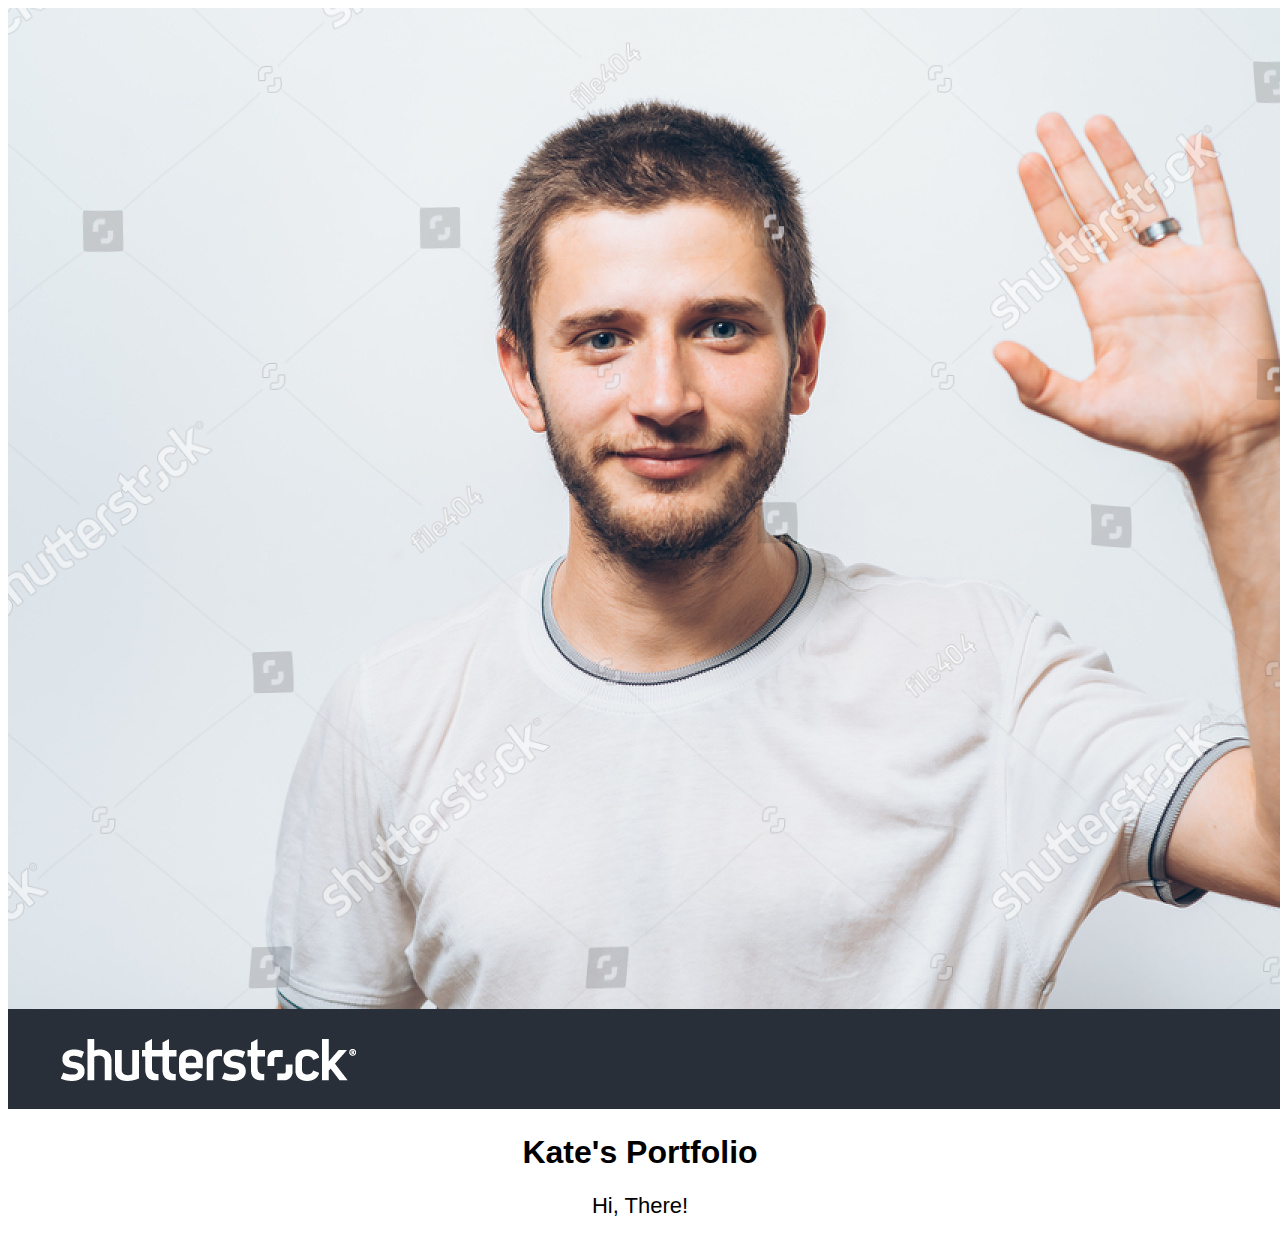
==== unit_3/index.html @ 3ac4cce3 "Update index.html" ====
<!DOCTYPE html>
<html>
<head>
   <title>Kate's Portfolio</title>
   <link rel="stylesheet" type="text/css" href="css/style.css">
</head>
<body>
	<img src="images/01.jpg" alt="Hi There" title="Hi image">
   <h1>Kate's Portfolio</h1>
   <p>Hi, There!</p>
</body>
</html>
---- unit_3/css/style.css ----
body {
  text-align: Center;
  background: url("images/01.jpg");
  background-size: cover;
  color: #000;
  font-family: Helvetica;
}
hr {
  width: 200px;
}
p {
  font-size: 22px;
}
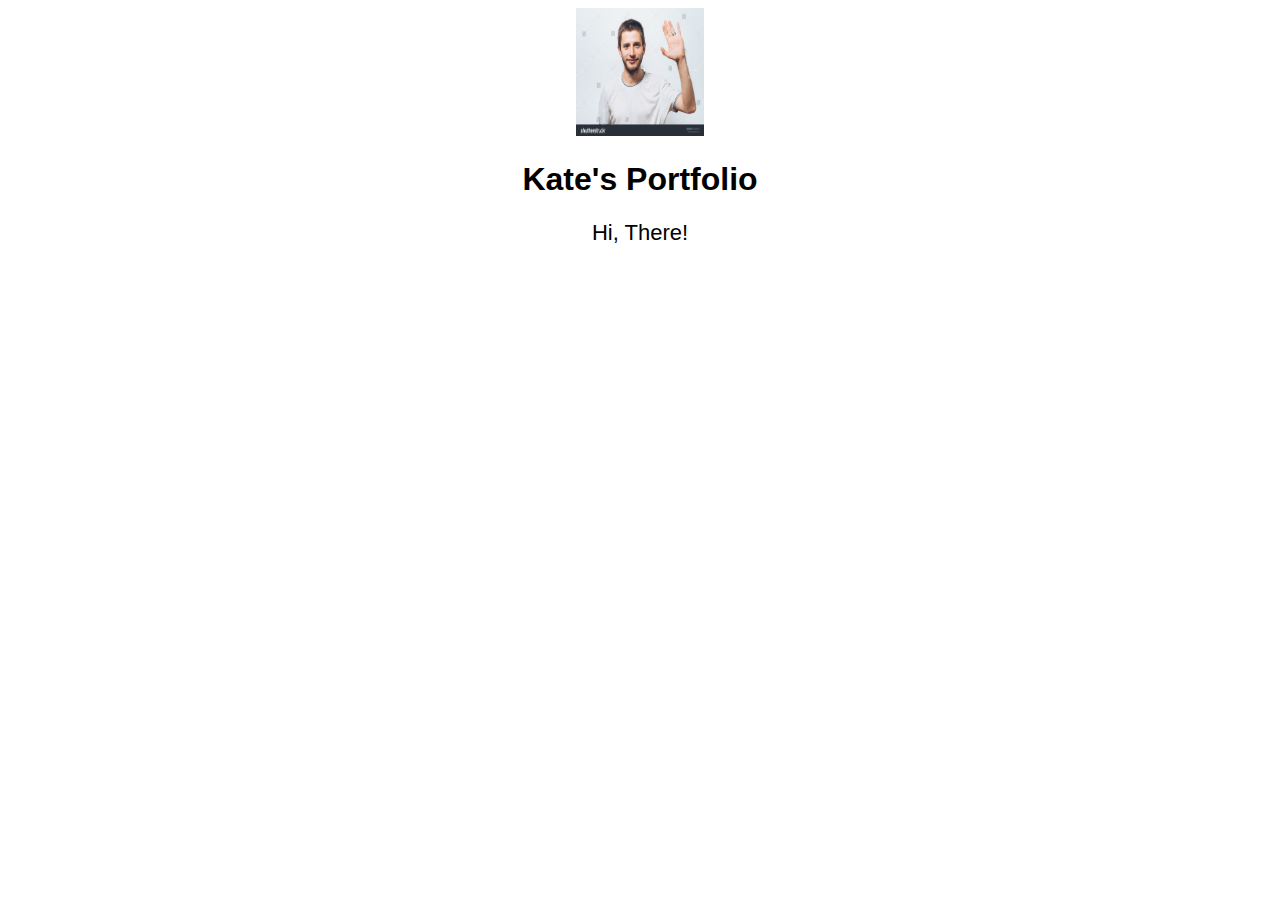
==== commit 1beb38c7: "sync" ====
--- a/unit_3/index.html
+++ b/unit_3/index.html
@@ -5,7 +5,7 @@
    <link rel="stylesheet" type="text/css" href="css/style.css">
 </head>
 <body>
-	<img src="images/01.jpg" alt="Hi There" title="Hi image">
+	<img src="images/01.jpg" alt="Hi There" title="Hi image" width="128" height="128">
    <h1>Kate's Portfolio</h1>
    <p>Hi, There!</p>
 </body>
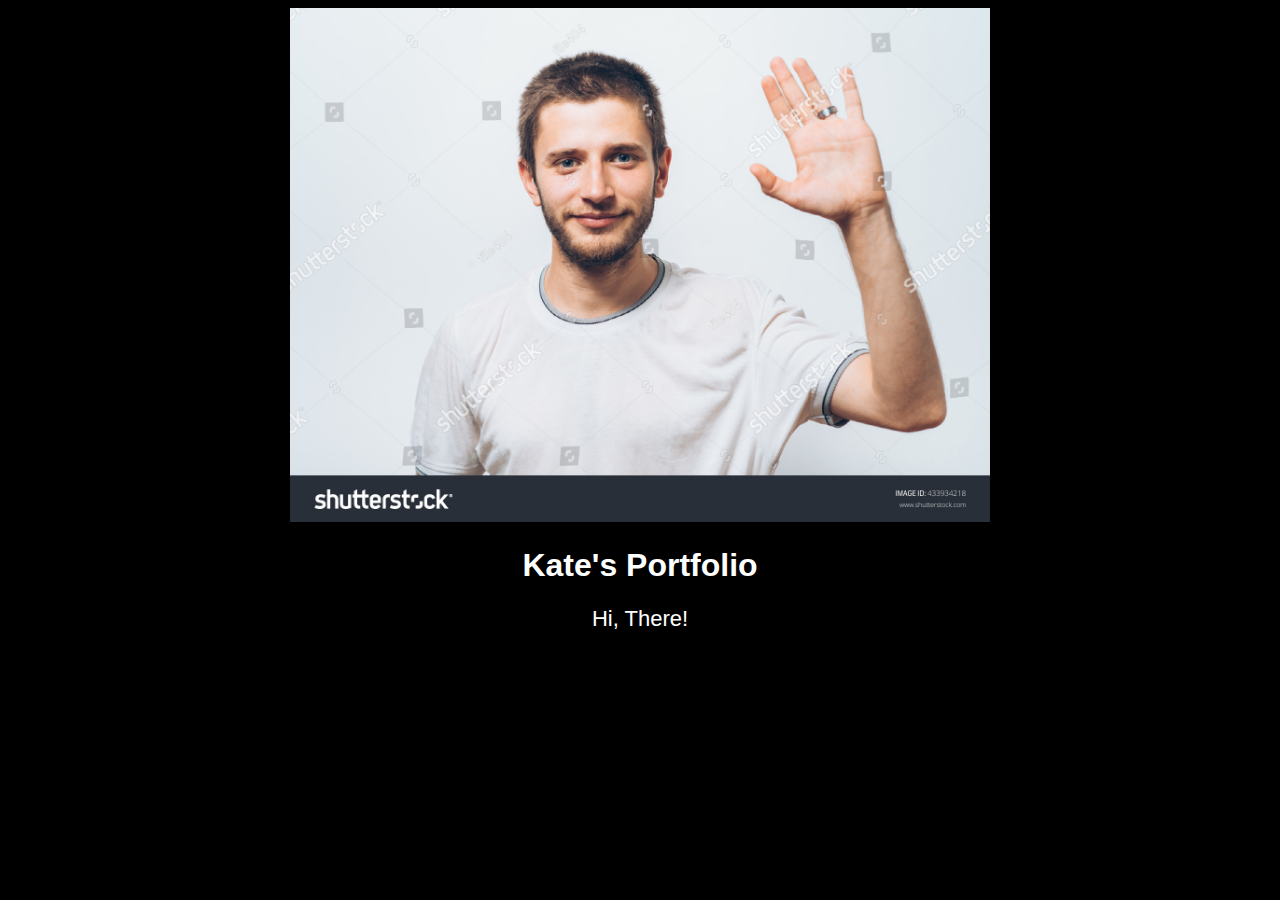
==== commit 5092b520: "sync" ====
--- a/unit_3/index.html
+++ b/unit_3/index.html
@@ -5,7 +5,7 @@
    <link rel="stylesheet" type="text/css" href="css/style.css">
 </head>
 <body>
-	<img src="images/01.jpg" alt="Hi There" title="Hi image" width="128" height="128">
+	<img src="images/01.jpg" alt="Hi There" title="Hi image" width="700" height="514">
    <h1>Kate's Portfolio</h1>
    <p>Hi, There!</p>
 </body>
--- a/unit_3/css/style.css
+++ b/unit_3/css/style.css
@@ -1,8 +1,7 @@
 body {
   text-align: Center;
-  background: url("images/01.jpg");
-  background-size: cover;
-  color: #000;
+  background-color: black;
+  color: #ffffff;
   font-family: Helvetica;
 }
 hr {
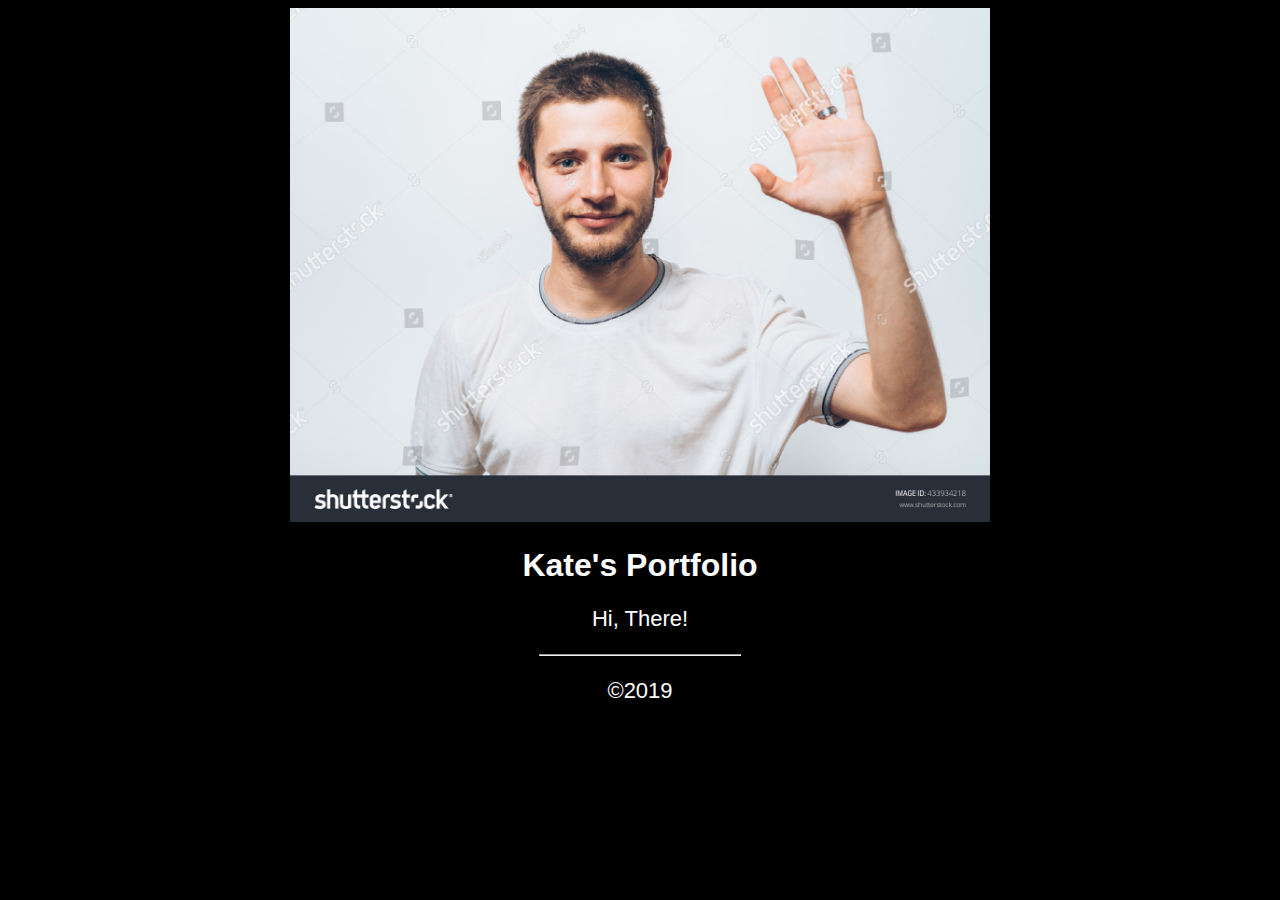
==== commit 0d61ca4b: "sync" ====
--- a/unit_3/index.html
+++ b/unit_3/index.html
@@ -8,5 +8,7 @@
 	<img src="images/01.jpg" alt="Hi There" title="Hi image" width="700" height="514">
    <h1>Kate's Portfolio</h1>
    <p>Hi, There!</p>
+   <hr>
+   <p>©2019</p>
 </body>
 </html>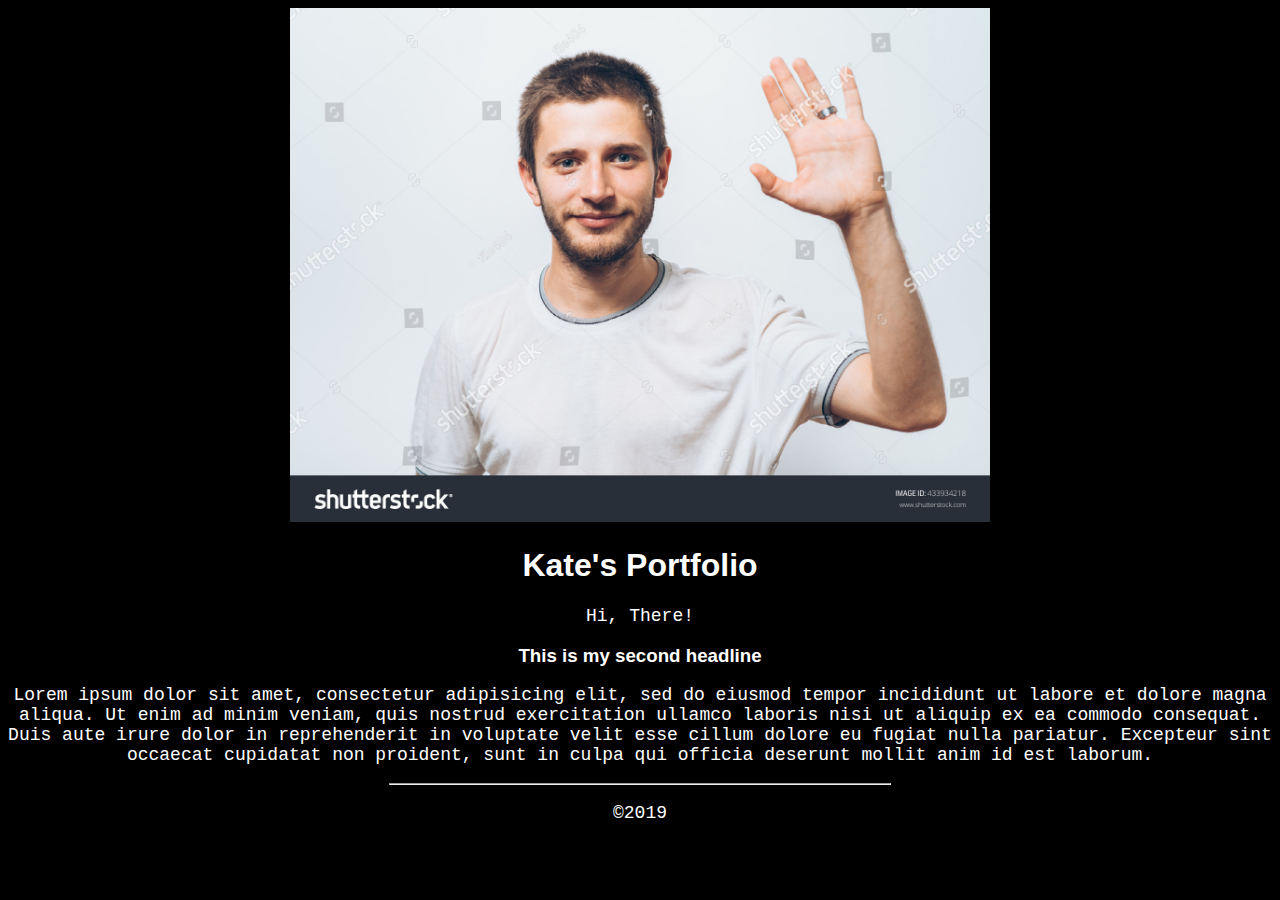
==== commit 64d41dfc: "sync" ====
--- a/unit_3/index.html
+++ b/unit_3/index.html
@@ -8,6 +8,13 @@
 	<img src="images/01.jpg" alt="Hi There" title="Hi image" width="700" height="514">
    <h1>Kate's Portfolio</h1>
    <p>Hi, There!</p>
+   <h3 id="second">This is my second headline</h3>
+   <p>Lorem ipsum dolor sit amet, consectetur adipisicing elit, sed do eiusmod
+   tempor incididunt ut labore et dolore magna aliqua. Ut enim ad minim veniam,
+   quis nostrud exercitation ullamco laboris nisi ut aliquip ex ea commodo
+   consequat. Duis aute irure dolor in reprehenderit in voluptate velit esse
+   cillum dolore eu fugiat nulla pariatur. Excepteur sint occaecat cupidatat non
+   proident, sunt in culpa qui officia deserunt mollit anim id est laborum.</p>
    <hr>
    <p>©2019</p>
 </body>
--- a/unit_3/css/style.css
+++ b/unit_3/css/style.css
@@ -4,9 +4,18 @@
   color: #ffffff;
   font-family: Helvetica;
 }
+h1 {
+	font-weight: bold;
+}
+
+#second {
+	font-weight: bold;
+}
+
 hr {
-  width: 200px;
+  width: 500px;
 }
 p {
-  font-size: 22px;
+  font-family: "courier new", monospace;
+  font-size: 18px;
 }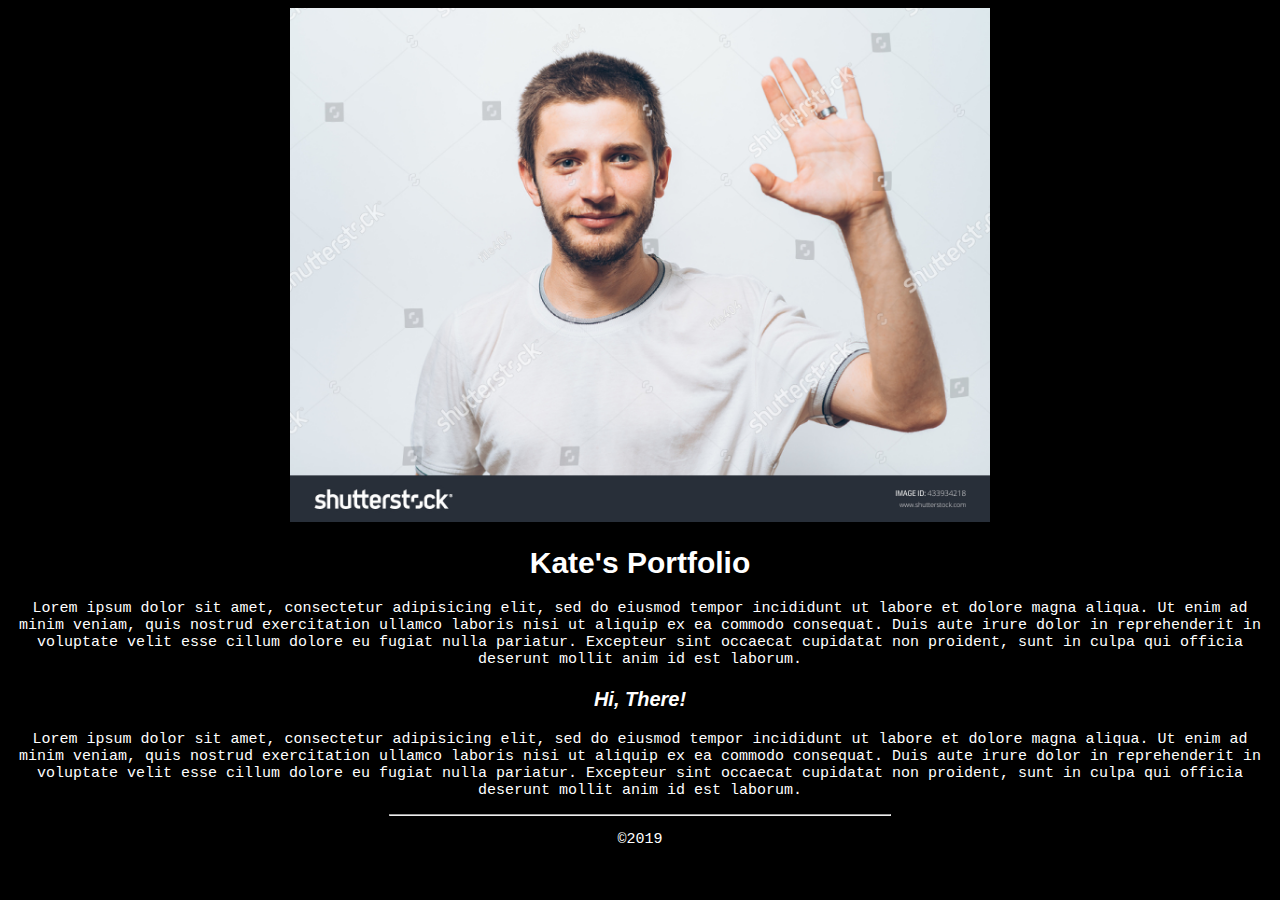
==== commit e68fd9a8: "sync" ====
--- a/unit_3/index.html
+++ b/unit_3/index.html
@@ -7,8 +7,14 @@
 <body>
 	<img src="images/01.jpg" alt="Hi There" title="Hi image" width="700" height="514">
    <h1>Kate's Portfolio</h1>
-   <p>Hi, There!</p>
-   <h3 id="second">This is my second headline</h3>
+   <p>Lorem ipsum dolor sit amet, consectetur adipisicing elit, sed do eiusmod
+   tempor incididunt ut labore et dolore magna aliqua. Ut enim ad minim veniam,
+   quis nostrud exercitation ullamco laboris nisi ut aliquip ex ea commodo
+   consequat. Duis aute irure dolor in reprehenderit in voluptate velit esse
+   cillum dolore eu fugiat nulla pariatur. Excepteur sint occaecat cupidatat non
+   proident, sunt in culpa qui officia deserunt mollit anim id est laborum.</p>
+   
+   <h3 id="second">Hi, There!</h3>
    <p>Lorem ipsum dolor sit amet, consectetur adipisicing elit, sed do eiusmod
    tempor incididunt ut labore et dolore magna aliqua. Ut enim ad minim veniam,
    quis nostrud exercitation ullamco laboris nisi ut aliquip ex ea commodo
--- a/unit_3/css/style.css
+++ b/unit_3/css/style.css
@@ -4,18 +4,21 @@
   color: #ffffff;
   font-family: Helvetica;
 }
-h1 {
+h1, h3 {
 	font-weight: bold;
+	font-size: 30px;
 }
 
 #second {
-	font-weight: bold;
+	font-size: 20px;
+	font-style: italic;
 }
 
 hr {
   width: 500px;
 }
+
 p {
   font-family: "courier new", monospace;
-  font-size: 18px;
+  font-size: 15px;
 }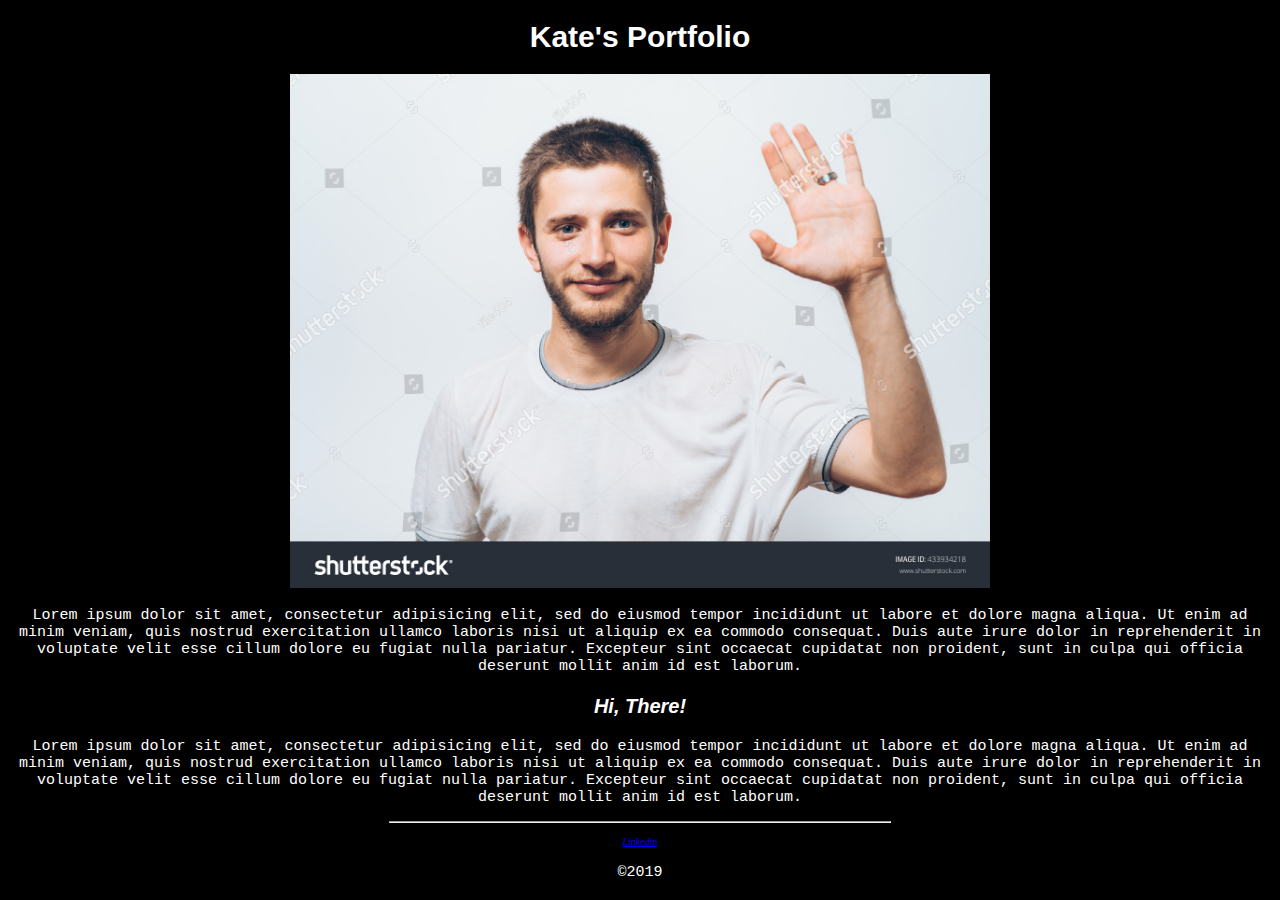
==== commit 45dc5f7c: "sync" ====
--- a/unit_3/index.html
+++ b/unit_3/index.html
@@ -1,19 +1,20 @@
 <!DOCTYPE html>
 <html>
 <head>
-   <title>Kate's Portfolio</title>
+   <title>Kate Sumin Lee</title>
    <link rel="stylesheet" type="text/css" href="css/style.css">
 </head>
 <body>
+	<h1>Kate's Portfolio</h1>
 	<img src="images/01.jpg" alt="Hi There" title="Hi image" width="700" height="514">
-   <h1>Kate's Portfolio</h1>
+   
    <p>Lorem ipsum dolor sit amet, consectetur adipisicing elit, sed do eiusmod
    tempor incididunt ut labore et dolore magna aliqua. Ut enim ad minim veniam,
    quis nostrud exercitation ullamco laboris nisi ut aliquip ex ea commodo
    consequat. Duis aute irure dolor in reprehenderit in voluptate velit esse
    cillum dolore eu fugiat nulla pariatur. Excepteur sint occaecat cupidatat non
    proident, sunt in culpa qui officia deserunt mollit anim id est laborum.</p>
-   
+
    <h3 id="second">Hi, There!</h3>
    <p>Lorem ipsum dolor sit amet, consectetur adipisicing elit, sed do eiusmod
    tempor incididunt ut labore et dolore magna aliqua. Ut enim ad minim veniam,
@@ -22,6 +23,7 @@
    cillum dolore eu fugiat nulla pariatur. Excepteur sint occaecat cupidatat non
    proident, sunt in culpa qui officia deserunt mollit anim id est laborum.</p>
    <hr>
+   <a href="https://www.linkedin.com/">Linkedin</a>
    <p>©2019</p>
 </body>
 </html>--- a/unit_3/css/style.css
+++ b/unit_3/css/style.css
@@ -2,9 +2,9 @@
   text-align: Center;
   background-color: black;
   color: #ffffff;
-  font-family: Helvetica;
 }
 h1, h3 {
+	font-family: Helvetica, sans-serif;
 	font-weight: bold;
 	font-size: 30px;
 }
@@ -21,4 +21,9 @@
 p {
   font-family: "courier new", monospace;
   font-size: 15px;
+}
+
+a{
+	font-style: italic;
+	font-size: 10px;
 }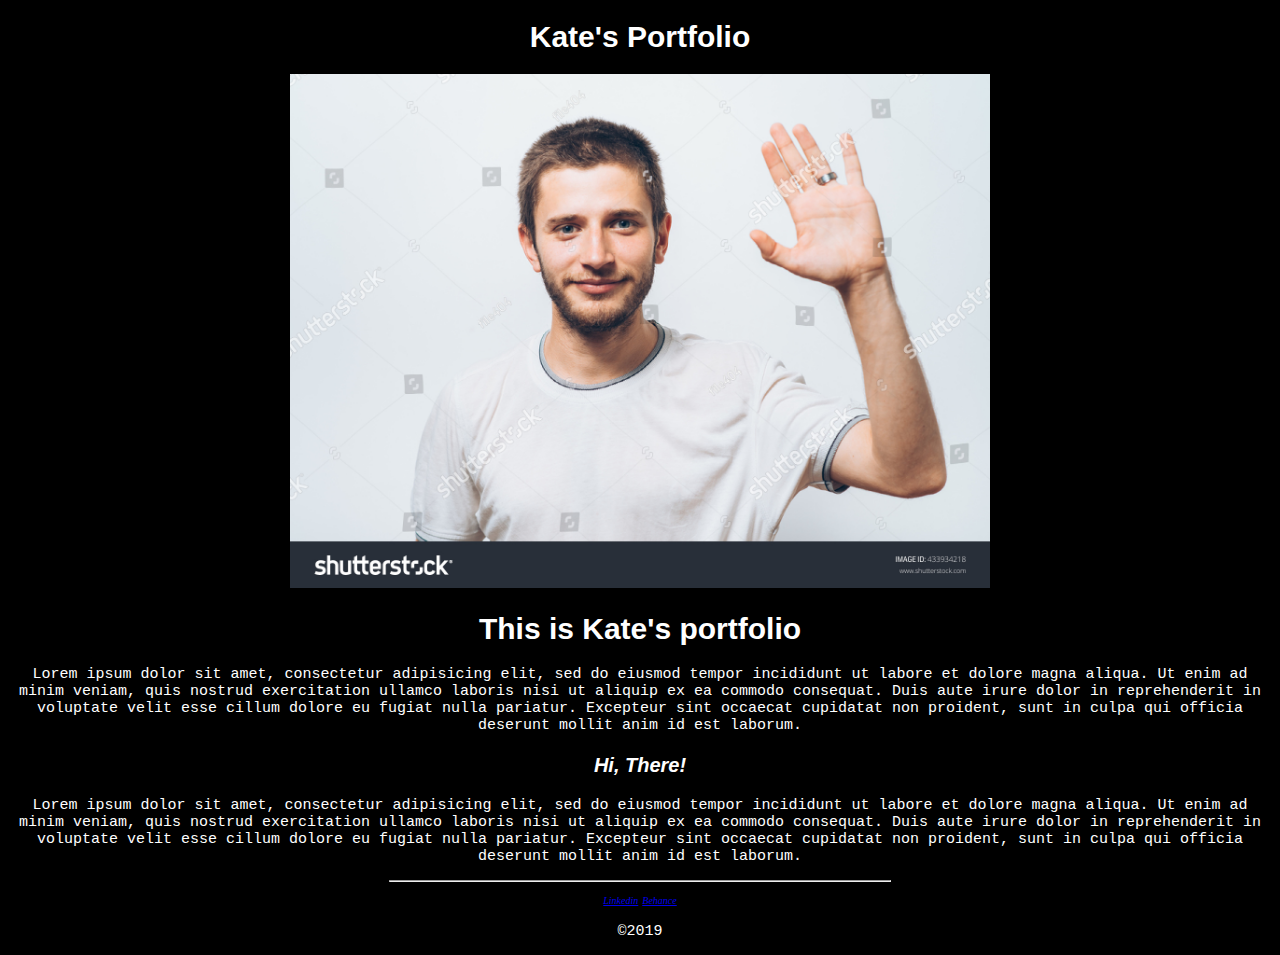
==== commit e4b593c5: "sync" ====
--- a/unit_3/index.html
+++ b/unit_3/index.html
@@ -7,7 +7,7 @@
 <body>
 	<h1>Kate's Portfolio</h1>
 	<img src="images/01.jpg" alt="Hi There" title="Hi image" width="700" height="514">
-   
+   <h1>This is Kate's portfolio</h1>
    <p>Lorem ipsum dolor sit amet, consectetur adipisicing elit, sed do eiusmod
    tempor incididunt ut labore et dolore magna aliqua. Ut enim ad minim veniam,
    quis nostrud exercitation ullamco laboris nisi ut aliquip ex ea commodo
@@ -24,6 +24,7 @@
    proident, sunt in culpa qui officia deserunt mollit anim id est laborum.</p>
    <hr>
    <a href="https://www.linkedin.com/">Linkedin</a>
+   <a href="https://www.behance.net/">Behance</a>
    <p>©2019</p>
 </body>
 </html>--- a/unit_3/css/style.css
+++ b/unit_3/css/style.css
@@ -4,7 +4,7 @@
   color: #ffffff;
 }
 h1, h3 {
-	font-family: Helvetica, sans-serif;
+	font-family: "Helvetica", sans-serif;
 	font-weight: bold;
 	font-size: 30px;
 }
@@ -26,4 +26,5 @@
 a{
 	font-style: italic;
 	font-size: 10px;
+	font-color: blue;
 }